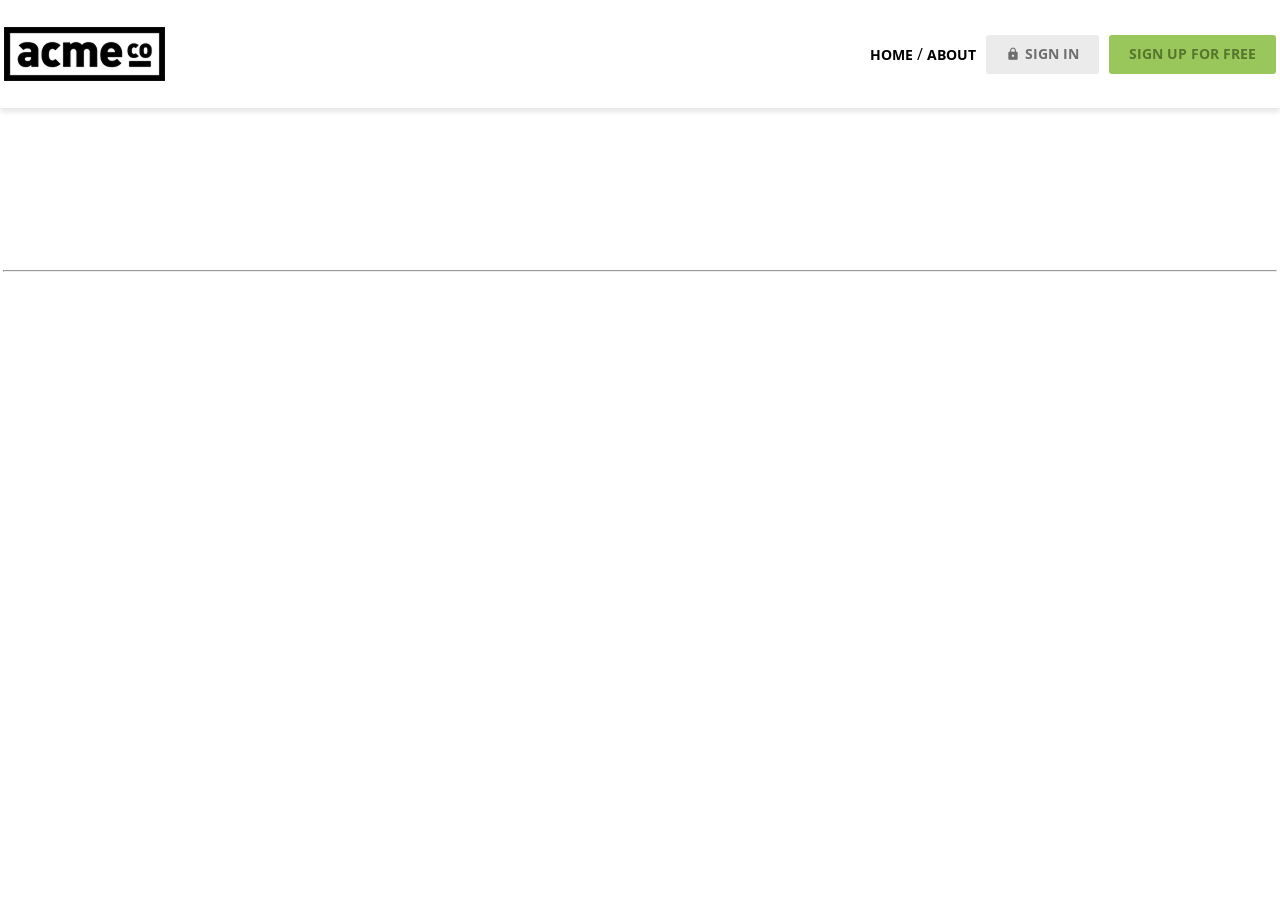
==== index.html @ 140cb156 "style: header" ====
<!DOCTYPE html>
<html lang="en">

<head>
  <meta charset="UTF-8">
  <meta name="viewport" content="width=device-width, initial-scale=1.0">
  <title>ACME</title>
  <link rel="preconnect" href="https://fonts.googleapis.com">
  <link rel="preconnect" href="https://fonts.gstatic.com" crossorigin>
  <link href="https://fonts.googleapis.com/css2?family=Open+Sans:ital,wght@0,300..800;1,300..800&display=swap"
    rel="stylesheet">
  <link href="https://fonts.googleapis.com/icon?family=Material+Icons" rel="stylesheet">
  <link rel="stylesheet" href="css/common.css">
</head>

<body>
  <header>
    <div class="container d-flex justify-content-between align-items-center">
      <h1 class="logo">
        <a href="index.html">
          <img src="images/logo.png" alt="acme logo">
          <span>ACME</span>
        </a>
      </h1>
      <nav>
        <ul class="d-flex align-items-center">
          <li>
            <a href="" class="text-nav">home</a>
            /
            <a href="" class="text-nav">about</a>
          </li>
          <li>
            <a href="#" class="btn btn-secondary"><span class="material-icons">lock</span>sign in</a>
          </li>
          <li>
            <a href="#" class="btn btn-primary">sign up for free</a>
          </li>
        </ul>
      </nav>
    </div>
  </header>
  <main>
    <section class="hero inner-top-pd">
      <div class="container"></div>
    </section>
    <section class="features container inner-pd"></section>
    <hr class="container">
    <section class="testimonial container inner-pd"></section>
    <section class="cta inner-pd"></section>
  </main>
  <footer class="inner-pd"></footer>
</body>

</html>
---- css/common.css ----
@import url('normalize.css');
@import url('reset.css');
@import url('flex-utility.css');

:root {
  /* Layout */
  --base-unit: 27px;
  --base-font: 16px;

  /* Color styles */
  --black: rgba(44, 44, 44, 1);
  --light--gray: rgba(168, 168, 168, 1);
  --medium--gray: rgba(110, 110, 110, 1);
  --super--light--gray: rgba(235, 235, 235, 1);
  --primary: rgba(154, 199, 91, 1);
  --secondary: rgba(85, 118, 44, 1);
  --white: rgba(255, 255, 255, 1);
  --hero: rgba(45, 62, 79, 1);
  --hero--title: rgba(58, 153, 216, 1);
  --medium-blue: rgba(67, 156, 207, 1);
  --light-blue: rgba(72, 157, 205, 1);
  --c-t-a: rgba(41, 44, 46, 1);

  /* Text-size styles */
  --heading--x-l: calc(var(--base-font) * 3.4375);
  --body--l: calc(var(--base-font) * 2);
  --heading--s: calc(var(--base-font) * 1.5);
  --body--m: var(--base-font);
  --nav--item: calc(var(--base-font) * 0.875);
  --body--m-plus: calc(var(--base-font) * 1.125);
  --link: var(--base-font);
  --button---secondary: calc(var(--base-font) * 0.875);
  --button---primary: calc(var(--base-font) * 0.875);
}

body {
  font-family: "Open Sans", sans-serif;
 font-size: var(--base-font);
}

/* 폰트 위계 */
.text-heading-xl {
  font-size: var(--heading--x-l);
  line-height: calc(var(--base-unit) * 3);
}

.text-heading-s {
  font-size: var(--heading--s);
  line-height: var(--base-unit);
}

.text-body-l {
  font-size: var(--body--l);
  line-height: calc(var(--base-unit) * 2);
}

.text-body-m {
  font-size: var(--body--m);
  line-height: var(--base-unit);
}

.text-body-m-plus {
  font-size: var(--body--m-plus);
  line-height: var(--base-unit);
}
.text-nav{
  font-size:var(--nav--item);
  font-weight: bold;
  text-transform: uppercase;
}

/* 링크 버튼 */
.btn{
  height: 39px;
  background: var(--super--light--gray);
  border-radius:3px;
  padding: 0 20px;
  display: inline-flex;
  color:var(--medium--gray);
  align-items: center;
  font-size: calc(var(--base-font) * 0.875);
  font-weight: bold;
  gap:5px;
  text-transform:uppercase;
}
.btn .material-icons{
  font-size: 14px;
}
.btn-primary{
  background: var(--primary);
  color:var(--secondary);
}

/* 폼 요소 */
.hero{
  background: var(--hero);
}
form{
  width: 350px;
  display: flex;
  flex-direction:column;
  gap: 10px;

}
form .field{
  height: calc(var(--base-unit * 2));
  padding: 0 20px;
  display: flex;
  gap: 10px;
  background: var(--white);
  border: 1px solid #000;
border-radius: 3px;
align-items: center;
 color: var(--light--gray); 
}
form .field input{
  font-style: italic;
  color: var(--black);
}
form .field input::placeholder{
   color: var(--super--light--gray); 
}
form button{
  height: calc(var(--base-unit) * 2);
  border-radius:3px;
  display: flex;
  align-items: center;
  justify-content: center;
  color:var(--white);
  font-size: calc(var(--base-font) * 1.125);
  text-transform:uppercase;
  font-weight: bold;
  border:1px solid var(--white);
}
/* 레이아웃 */
.container{
  width: 1272px;
  margin:0 auto;
}
.inner-pd{
  padding: calc(var(--base-unit) * 3) 0;
}

.inner-top-pd{
  padding-top: calc(var(--base-unit) * 3) 0;
}
/* 헤더 */
body > header {
  background: var(--white);
  padding: var(--base-unit) 0;
  box-shadow:0 4px 5px rgba(0,0,0,.1);
}
.logo span{
  position: absolute;
	clip-path:inset(50%);
	width: 1px;
	height: 1px;
	overflow:hidden;	
}
header nav ul{
  gap: 10px;

}
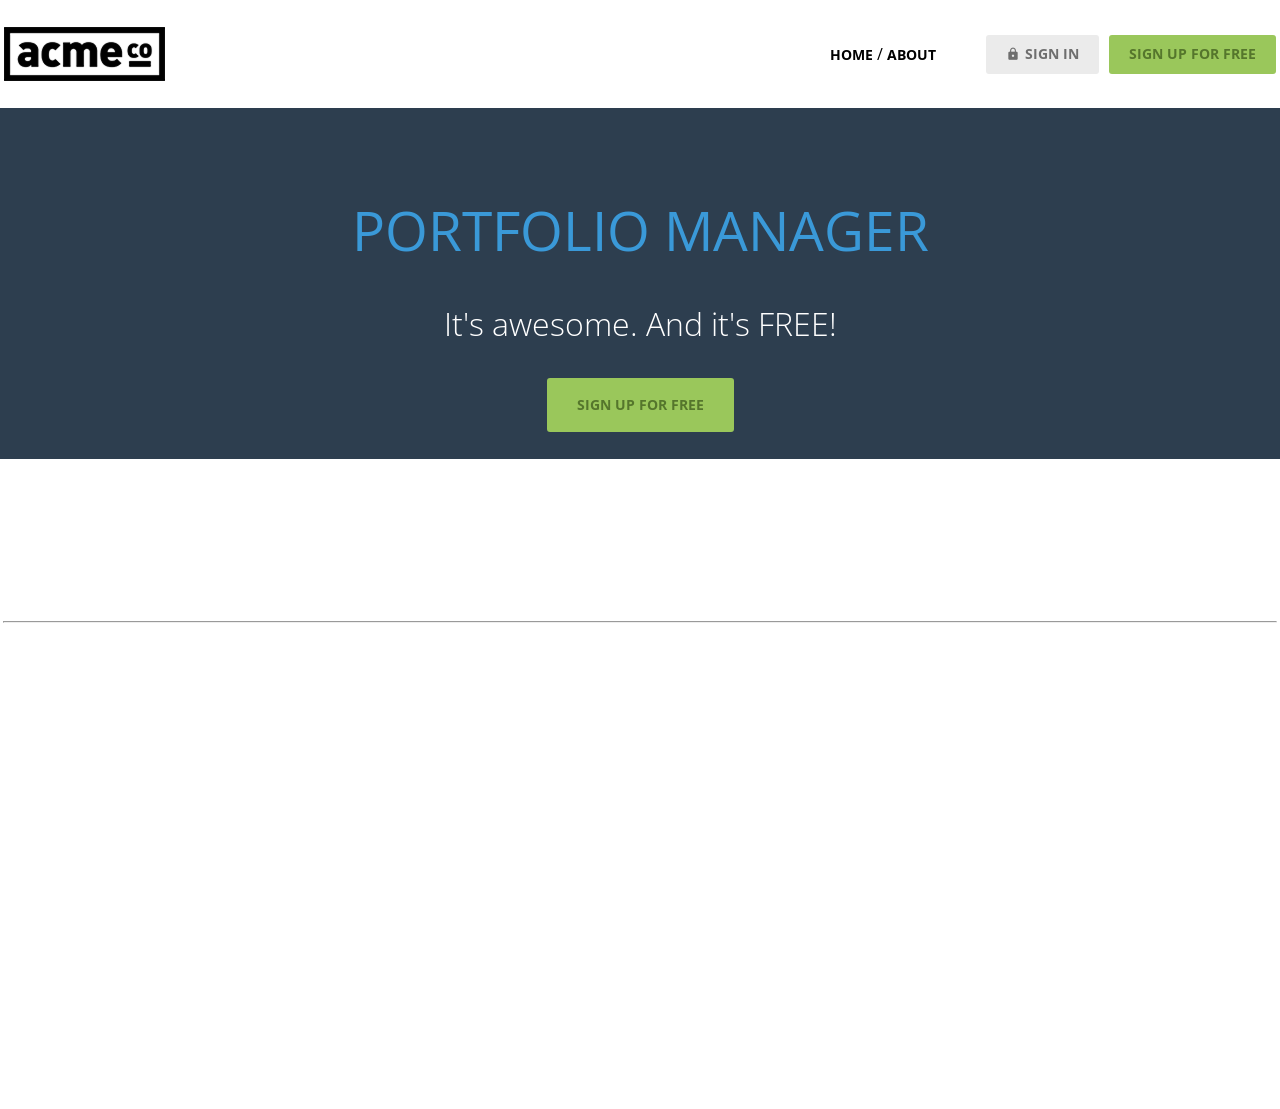
==== commit e3211fb8: "feat: Hero HTML/CSS 추가" ====
--- a/index.html
+++ b/index.html
@@ -11,6 +11,7 @@
     rel="stylesheet">
   <link href="https://fonts.googleapis.com/icon?family=Material+Icons" rel="stylesheet">
   <link rel="stylesheet" href="css/common.css">
+  <link rel="stylesheet" href="css/index.css">
 </head>
 
 <body>
@@ -41,7 +42,12 @@
   </header>
   <main>
     <section class="hero inner-top-pd">
-      <div class="container"></div>
+      <div class="container d-flex flex-column align-items-center g-1">
+        <h2 class="text-heading-xl">Portfolio Manager</h2>
+        <h3 class="text-body-l">It's awesome. And it's FREE!</h3>
+        <a href="#" class="btn btn-primary big">sign up for free</a>
+        <img src="images/hero_image.png" alt="">
+      </div>
     </section>
     <section class="features container inner-pd"></section>
     <hr class="container">
--- a/css/common.css
+++ b/css/common.css
@@ -35,13 +35,16 @@
 
 body {
   font-family: "Open Sans", sans-serif;
- font-size: var(--base-font);
+  font-size:var(--base-font);
 }
 
 /* 폰트 위계 */
 .text-heading-xl {
   font-size: var(--heading--x-l);
   line-height: calc(var(--base-unit) * 3);
+  color: var(--hero--title);
+  text-transform:uppercase;
+  letter-spacing:2%;
 }
 
 .text-heading-s {
@@ -52,6 +55,7 @@
 .text-body-l {
   font-size: var(--body--l);
   line-height: calc(var(--base-unit) * 2);
+  font-weight: 300;
 }
 
 .text-body-m {
@@ -68,7 +72,6 @@
   font-weight: bold;
   text-transform: uppercase;
 }
-
 /* 링크 버튼 */
 .btn{
   height: 39px;
@@ -90,35 +93,36 @@
   background: var(--primary);
   color:var(--secondary);
 }
+.btn.big{
+  height: calc(var(--base-unit) * 2);
+  padding: 0 30px;
+}
 
 /* 폼 요소 */
 .hero{
   background: var(--hero);
 }
 form{
-  width: 350px;
+  width: 350px;  
   display: flex;
   flex-direction:column;
-  gap: 10px;
-
+  gap:10px;
 }
 form .field{
-  height: calc(var(--base-unit * 2));
+  height: calc(var(--base-unit) * 2);
+  background: var(--white);
+  border-radius:3px;
   padding: 0 20px;
   display: flex;
-  gap: 10px;
-  background: var(--white);
-  border: 1px solid #000;
-border-radius: 3px;
-align-items: center;
- color: var(--light--gray); 
+  align-items: center;
+  color:var(--light--gray);
 }
 form .field input{
-  font-style: italic;
-  color: var(--black);
+  font-style:italic;
+  color:var(--black);
 }
 form .field input::placeholder{
-   color: var(--super--light--gray); 
+  color:var(--super--light--gray);
 }
 form button{
   height: calc(var(--base-unit) * 2);
@@ -140,10 +144,10 @@
 .inner-pd{
   padding: calc(var(--base-unit) * 3) 0;
 }
+.inner-top-pd{
+  padding-top: calc(var(--base-unit) * 3);
+}
 
-.inner-top-pd{
-  padding-top: calc(var(--base-unit) * 3) 0;
-}
 /* 헤더 */
 body > header {
   background: var(--white);
@@ -152,12 +156,14 @@
 }
 .logo span{
   position: absolute;
-	clip-path:inset(50%);
-	width: 1px;
-	height: 1px;
-	overflow:hidden;	
+  clip-path:inset(50%);
+  width: 1px;
+  height: 1px;
+  overflow: hidden;
 }
 header nav ul{
-  gap: 10px;
-
+  gap:10px;
+}
+header nav ul li:first-child{
+  margin-right: 40px;
 }
--- a/css/index.css
+++ b/css/index.css
@@ -0,0 +1,3 @@
+.hero h3{
+  color:var(--white);
+}
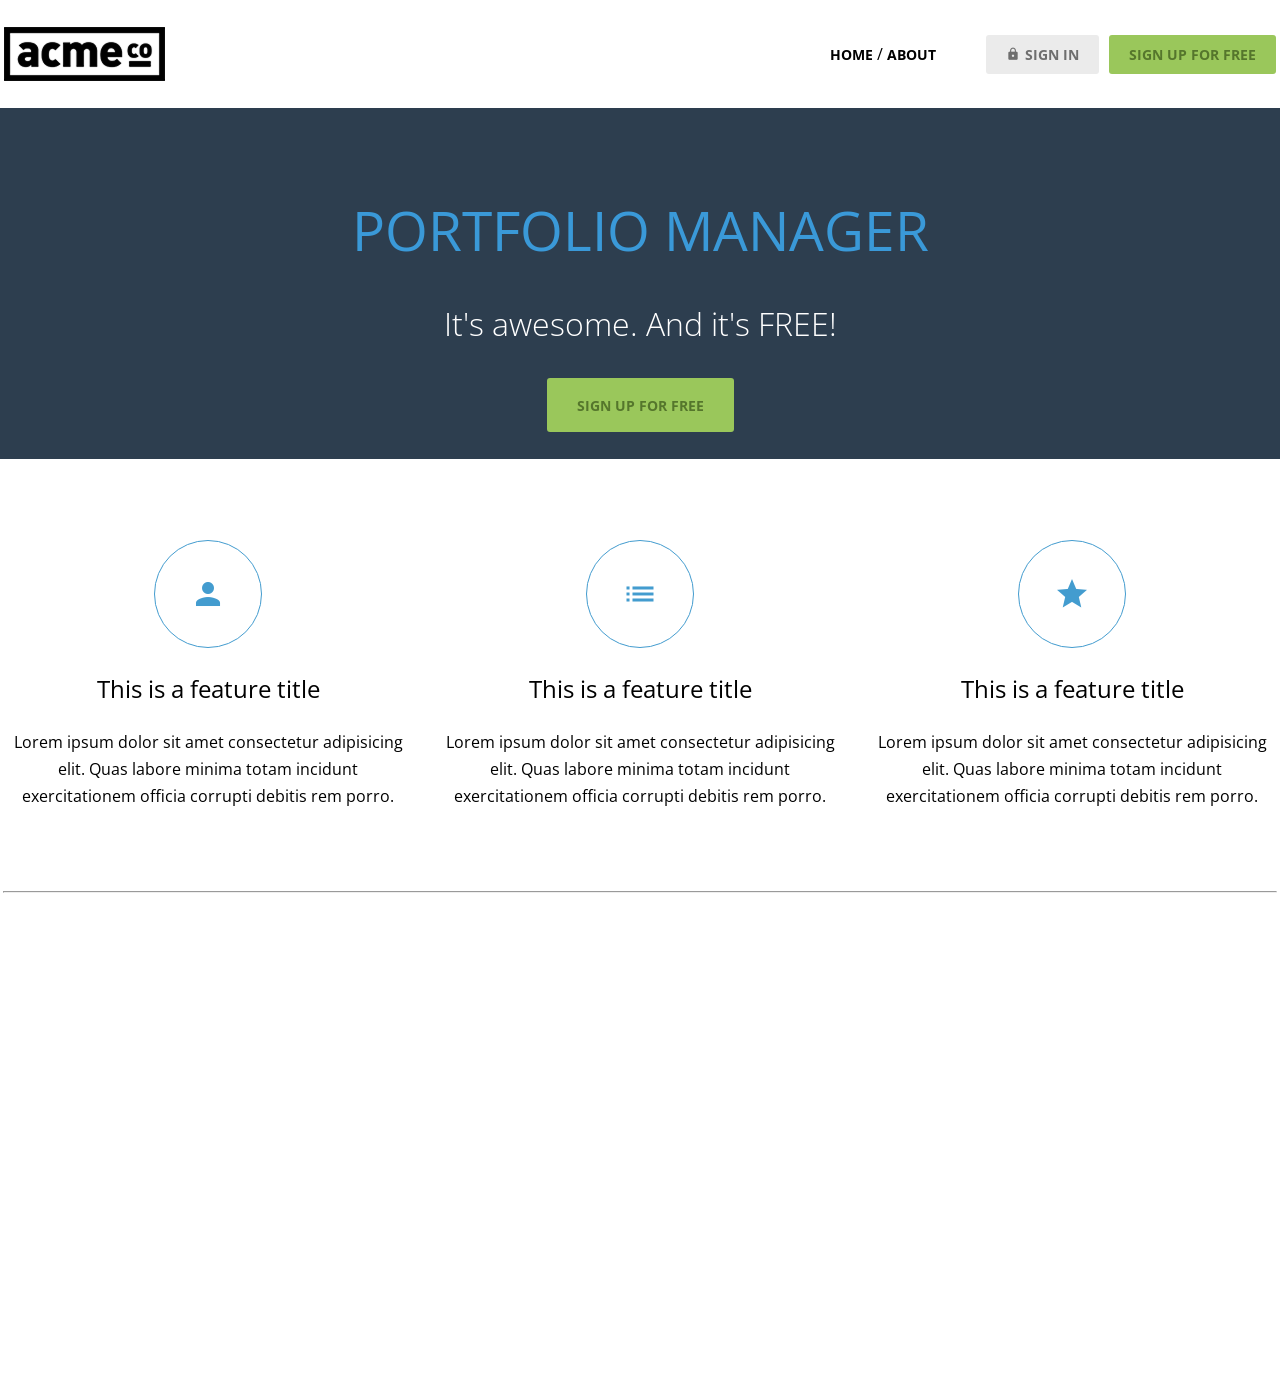
==== commit 97b1da29: "feat: Features HTML/CSS 추가" ====
--- a/index.html
+++ b/index.html
@@ -20,7 +20,7 @@
       <h1 class="logo">
         <a href="index.html">
           <img src="images/logo.png" alt="acme logo">
-          <span>ACME</span>
+          <span class="hidden">ACME</span>
         </a>
       </h1>
       <nav>
@@ -49,7 +49,38 @@
         <img src="images/hero_image.png" alt="">
       </div>
     </section>
-    <section class="features container inner-pd"></section>
+    <section class="features container inner-pd">
+      <h2 class="hidden">Features</h2>
+      <ul class="d-flex justify-content-between">
+        <li>
+          <div class="icon">
+            <span class="material-icons">person</span>
+          </div>
+          <h3 class="text-heading-s">This is a feature title</h3>
+          <p>
+            Lorem ipsum dolor sit amet consectetur adipisicing elit. Quas labore minima totam incidunt exercitationem officia corrupti debitis rem porro. 
+          </p>
+        </li>
+        <li>
+          <div class="icon">
+            <span class="material-icons">list</span>
+          </div>
+          <h3  class="text-heading-s">This is a feature title</h3>
+          <p>
+            Lorem ipsum dolor sit amet consectetur adipisicing elit. Quas labore minima totam incidunt exercitationem officia corrupti debitis rem porro. 
+          </p>
+        </li>
+        <li>
+          <div class="icon">
+            <span class="material-icons">star</span>
+          </div>
+          <h3 class="text-heading-s">This is a feature title</h3>
+          <p>
+            Lorem ipsum dolor sit amet consectetur adipisicing elit. Quas labore minima totam incidunt exercitationem officia corrupti debitis rem porro. 
+          </p>
+        </li>
+      </ul>
+    </section>
     <hr class="container">
     <section class="testimonial container inner-pd"></section>
     <section class="cta inner-pd"></section>
--- a/css/common.css
+++ b/css/common.css
@@ -34,8 +34,10 @@
 }
 
 body {
-  font-family: "Open Sans", sans-serif;
+  /* font-family: "Open Sans", sans-serif;
   font-size:var(--base-font);
+  line-height:var(--base-unit); */
+  font:var(--base-font)/var(--base-unit) "Open Sans", sans-serif;
 }
 
 /* 폰트 위계 */
@@ -147,6 +149,13 @@
 .inner-top-pd{
   padding-top: calc(var(--base-unit) * 3);
 }
+.hidden{
+  position: absolute;
+  clip-path:inset(50%);
+  width: 1px;
+  height: 1px;
+  overflow: hidden;
+}
 
 /* 헤더 */
 body > header {
@@ -154,13 +163,7 @@
   padding: var(--base-unit) 0;
   box-shadow:0 4px 5px rgba(0,0,0,.1);
 }
-.logo span{
-  position: absolute;
-  clip-path:inset(50%);
-  width: 1px;
-  height: 1px;
-  overflow: hidden;
-}
+
 header nav ul{
   gap:10px;
 }
--- a/css/index.css
+++ b/css/index.css
@@ -1,3 +1,28 @@
 .hero h3{
   color:var(--white);
+}
+
+.features ul{
+  gap:24px;
+  text-align: center;
+}
+.features ul li{
+  display: flex;
+  flex-direction:column;
+  gap:var(--base-unit);
+  align-items:center;
+}
+.features .icon{
+  width: calc(var(--base-unit) * 4);
+  height: calc(var(--base-unit) * 4);
+  display: flex;
+  justify-content: center;
+  align-items: center;
+  border:1px solid var(--medium-blue);
+  border-radius:50%;  
+  box-sizing:border-box;
+  color: var(--medium-blue);  
+}
+.features .icon span{
+  font-size: 36px;
 }
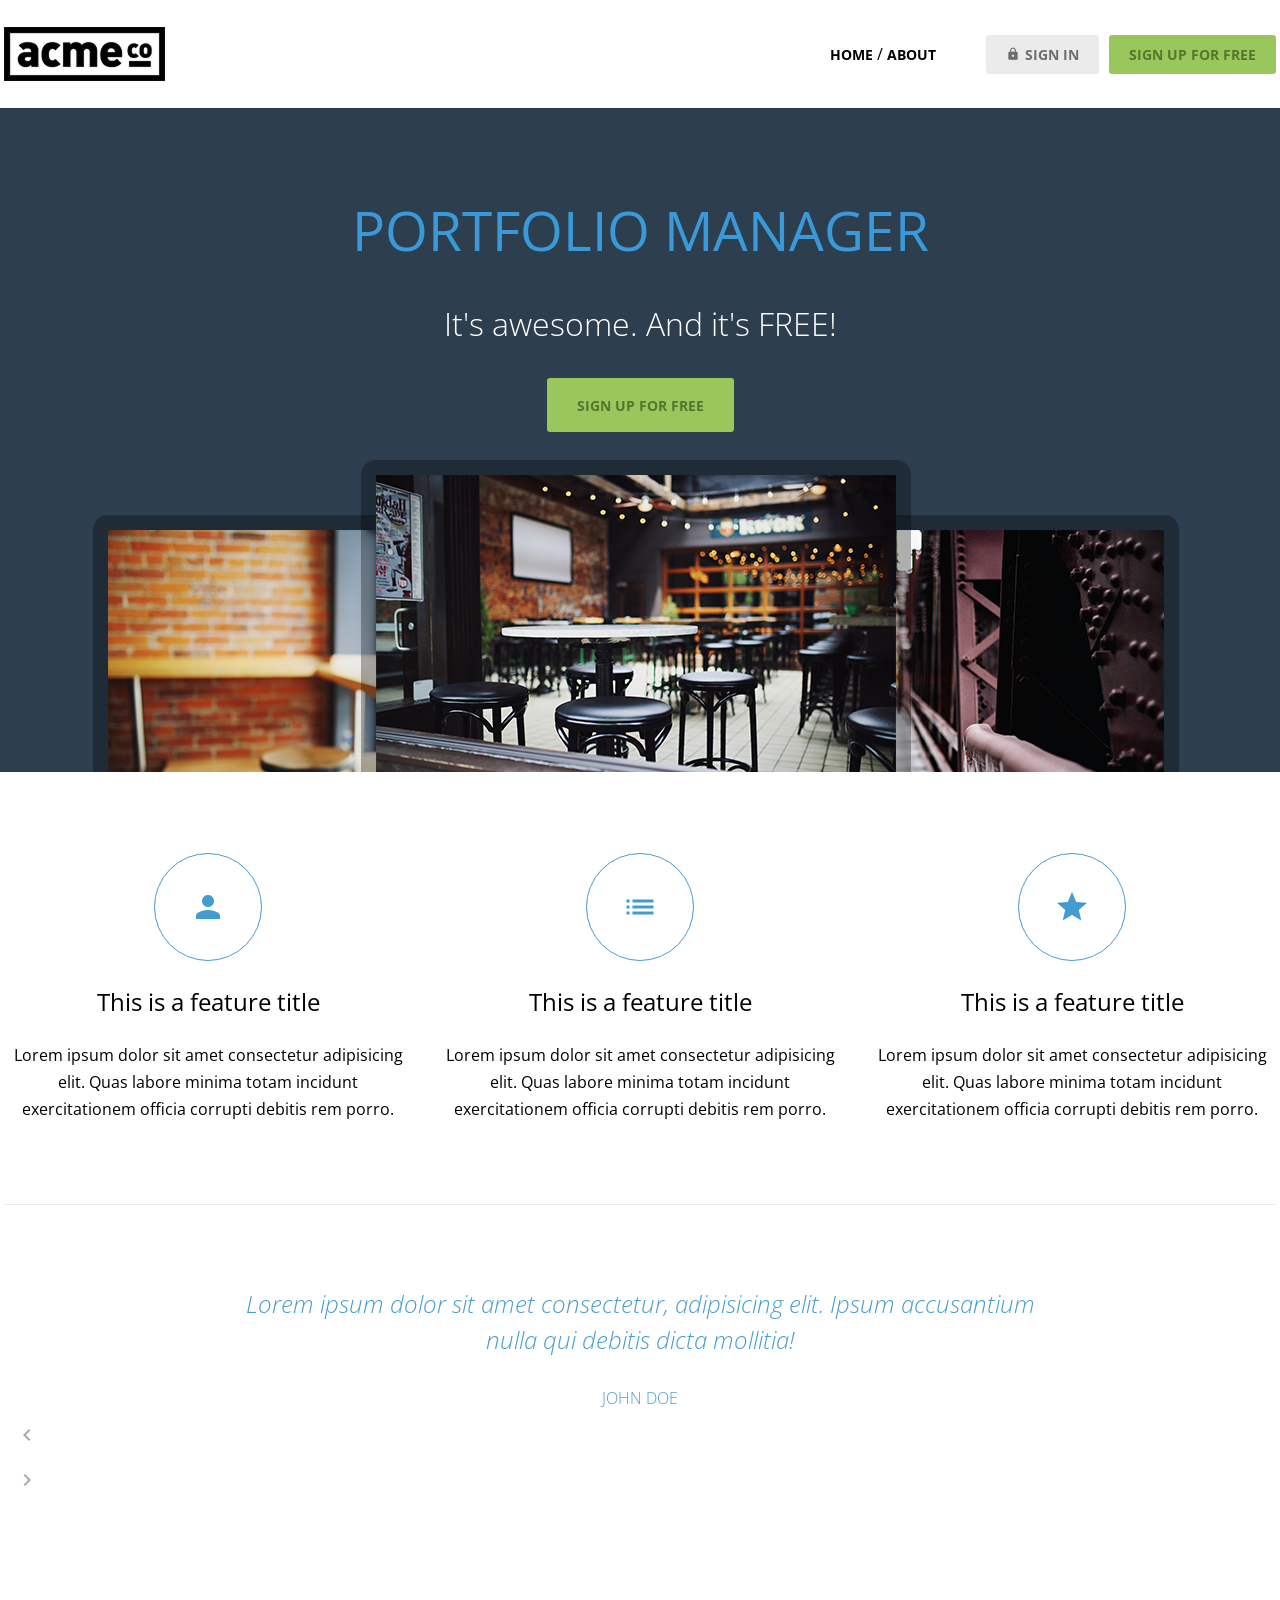
==== commit 5cdb77e1: "feat:선생님 코드와 일치 시킴" ====
--- a/index.html
+++ b/index.html
@@ -1,91 +1,133 @@
-<!DOCTYPE html>
+<!doctype html>
 <html lang="en">
+  <head>
+    <meta charset="UTF-8" />
+    <meta name="viewport" content="width=device-width, initial-scale=1.0" />
+    <title>ACME</title>
+    <link rel="preconnect" href="https://fonts.googleapis.com" />
+    <link rel="preconnect" href="https://fonts.gstatic.com" crossorigin />
+    <link
+      href="https://fonts.googleapis.com/css2?family=Open+Sans:ital,wght@0,300..800;1,300..800&display=swap"
+      rel="stylesheet"
+    />
+    <link href="https://fonts.googleapis.com/icon?family=Material+Icons" rel="stylesheet" />
+    <link rel="stylesheet" href="css/common.css" />
+    <link rel="stylesheet" href="css/index.css" />
+  </head>
 
-<head>
-  <meta charset="UTF-8">
-  <meta name="viewport" content="width=device-width, initial-scale=1.0">
-  <title>ACME</title>
-  <link rel="preconnect" href="https://fonts.googleapis.com">
-  <link rel="preconnect" href="https://fonts.gstatic.com" crossorigin>
-  <link href="https://fonts.googleapis.com/css2?family=Open+Sans:ital,wght@0,300..800;1,300..800&display=swap"
-    rel="stylesheet">
-  <link href="https://fonts.googleapis.com/icon?family=Material+Icons" rel="stylesheet">
-  <link rel="stylesheet" href="css/common.css">
-  <link rel="stylesheet" href="css/index.css">
-</head>
-
-<body>
-  <header>
-    <div class="container d-flex justify-content-between align-items-center">
-      <h1 class="logo">
-        <a href="index.html">
-          <img src="images/logo.png" alt="acme logo">
-          <span class="hidden">ACME</span>
-        </a>
-      </h1>
-      <nav>
-        <ul class="d-flex align-items-center">
+  <body>
+    <header>
+      <div class="container d-flex justify-content-between align-items-center">
+        <h1 class="logo">
+          <a href="index.html">
+            <img src="images/logo.png" alt="acme logo" />
+            <span class="hidden">ACME</span>
+          </a>
+        </h1>
+        <nav>
+          <ul class="d-flex align-items-center">
+            <li>
+              <a href="" class="text-nav">home</a>
+              /
+              <a href="" class="text-nav">about</a>
+            </li>
+            <li>
+              <a href="#" class="btn btn-secondary"
+                ><span class="material-icons">lock</span>sign in</a
+              >
+            </li>
+            <li>
+              <a href="#" class="btn btn-primary">sign up for free</a>
+            </li>
+          </ul>
+        </nav>
+      </div>
+    </header>
+    <main>
+      <section class="hero inner-top-pd">
+        <div class="container d-flex flex-column align-items-center g-1">
+          <h2 class="text-heading-xl">Portfolio Manager</h2>
+          <h3 class="text-body-l">It's awesome. And it's FREE!</h3>
+          <a href="#" class="btn btn-primary big">sign up for free</a>
+          <img src="images/hero_image.png" alt="" />
+        </div>
+      </section>
+      <section class="features container inner-pd">
+        <h2 class="hidden">Features</h2>
+        <ul class="d-flex justify-content-between">
           <li>
-            <a href="" class="text-nav">home</a>
-            /
-            <a href="" class="text-nav">about</a>
+            <div class="icon">
+              <span class="material-icons">person</span>
+            </div>
+            <h3 class="text-heading-s">This is a feature title</h3>
+            <p>
+              Lorem ipsum dolor sit amet consectetur adipisicing elit. Quas labore minima totam
+              incidunt exercitationem officia corrupti debitis rem porro.
+            </p>
           </li>
           <li>
-            <a href="#" class="btn btn-secondary"><span class="material-icons">lock</span>sign in</a>
+            <div class="icon">
+              <span class="material-icons">list</span>
+            </div>
+            <h3 class="text-heading-s">This is a feature title</h3>
+            <p>
+              Lorem ipsum dolor sit amet consectetur adipisicing elit. Quas labore minima totam
+              incidunt exercitationem officia corrupti debitis rem porro.
+            </p>
           </li>
           <li>
-            <a href="#" class="btn btn-primary">sign up for free</a>
+            <div class="icon">
+              <span class="material-icons">star</span>
+            </div>
+            <h3 class="text-heading-s">This is a feature title</h3>
+            <p>
+              Lorem ipsum dolor sit amet consectetur adipisicing elit. Quas labore minima totam
+              incidunt exercitationem officia corrupti debitis rem porro.
+            </p>
           </li>
         </ul>
-      </nav>
-    </div>
-  </header>
-  <main>
-    <section class="hero inner-top-pd">
-      <div class="container d-flex flex-column align-items-center g-1">
-        <h2 class="text-heading-xl">Portfolio Manager</h2>
-        <h3 class="text-body-l">It's awesome. And it's FREE!</h3>
-        <a href="#" class="btn btn-primary big">sign up for free</a>
-        <img src="images/hero_image.png" alt="">
-      </div>
-    </section>
-    <section class="features container inner-pd">
-      <h2 class="hidden">Features</h2>
-      <ul class="d-flex justify-content-between">
-        <li>
-          <div class="icon">
-            <span class="material-icons">person</span>
-          </div>
-          <h3 class="text-heading-s">This is a feature title</h3>
-          <p>
-            Lorem ipsum dolor sit amet consectetur adipisicing elit. Quas labore minima totam incidunt exercitationem officia corrupti debitis rem porro. 
-          </p>
-        </li>
-        <li>
-          <div class="icon">
-            <span class="material-icons">list</span>
-          </div>
-          <h3  class="text-heading-s">This is a feature title</h3>
-          <p>
-            Lorem ipsum dolor sit amet consectetur adipisicing elit. Quas labore minima totam incidunt exercitationem officia corrupti debitis rem porro. 
-          </p>
-        </li>
-        <li>
-          <div class="icon">
-            <span class="material-icons">star</span>
-          </div>
-          <h3 class="text-heading-s">This is a feature title</h3>
-          <p>
-            Lorem ipsum dolor sit amet consectetur adipisicing elit. Quas labore minima totam incidunt exercitationem officia corrupti debitis rem porro. 
-          </p>
-        </li>
-      </ul>
-    </section>
-    <hr class="container">
-    <section class="testimonial container inner-pd"></section>
-    <section class="cta inner-pd"></section>
-  </main>
-  <footer class="inner-pd"></footer>
-</body>
-
-</html>+      </section>
+      <hr class="container" />
+      <section class="testimonial slidewrapper container inner-pd">
+        <h2 class="hidden">testimonial</h2>
+        <ul class="slidecontainer">
+          <li>
+            <blockquote>
+              <p>
+                Lorem ipsum dolor sit amet consectetur, adipisicing elit. Ipsum accusantium nulla
+                qui debitis dicta mollitia!
+              </p>
+            </blockquote>
+            <small>john doe</small>
+          </li>
+          <li>
+            <blockquote>
+              <p>
+                Lorem ipsum dolor sit amet consectetur, adipisicing elit. Ipsum accusantium nulla
+                qui debitis dicta mollitia!
+              </p>
+            </blockquote>
+            <small>jane</small>
+          </li>
+          <li>
+            <blockquote>
+              <p>
+                Lorem ipsum dolor sit amet consectetur, adipisicing elit. Ipsum accusantium nulla
+                qui debitis dicta mollitia!
+              </p>
+            </blockquote>
+            <small>tomas</small>
+          </li>
+        </ul>
+        <button type="button" class="button prev">
+          <span class="material-icons">chevron_left</span>
+        </button>
+        <button type="button" class="button next">
+          <span class="material-icons">chevron_right</span>
+        </button>
+      </section>
+      <section class="cta inner-pd"></section>
+    </main>
+    <footer class="inner-pd"></footer>
+  </body>
+</html>
--- a/css/common.css
+++ b/css/common.css
@@ -1,6 +1,6 @@
-@import url('normalize.css');
-@import url('reset.css');
-@import url('flex-utility.css');
+@import url("normalize.css");
+@import url("reset.css");
+@import url("flex-utility.css");
 
 :root {
   /* Layout */
@@ -37,7 +37,9 @@
   /* font-family: "Open Sans", sans-serif;
   font-size:var(--base-font);
   line-height:var(--base-unit); */
-  font:var(--base-font)/var(--base-unit) "Open Sans", sans-serif;
+  font:
+    var(--base-font)/var(--base-unit) "Open Sans",
+    sans-serif;
 }
 
 /* 폰트 위계 */
@@ -45,8 +47,8 @@
   font-size: var(--heading--x-l);
   line-height: calc(var(--base-unit) * 3);
   color: var(--hero--title);
-  text-transform:uppercase;
-  letter-spacing:2%;
+  text-transform: uppercase;
+  letter-spacing: 2%;
 }
 
 .text-heading-s {
@@ -69,104 +71,137 @@
   font-size: var(--body--m-plus);
   line-height: var(--base-unit);
 }
-.text-nav{
-  font-size:var(--nav--item);
+.text-nav {
+  font-size: var(--nav--item);
   font-weight: bold;
   text-transform: uppercase;
 }
 /* 링크 버튼 */
-.btn{
+.btn {
   height: 39px;
   background: var(--super--light--gray);
-  border-radius:3px;
+  border-radius: 3px;
   padding: 0 20px;
   display: inline-flex;
-  color:var(--medium--gray);
+  color: var(--medium--gray);
   align-items: center;
   font-size: calc(var(--base-font) * 0.875);
   font-weight: bold;
-  gap:5px;
-  text-transform:uppercase;
-}
-.btn .material-icons{
+  gap: 5px;
+  text-transform: uppercase;
+}
+.btn .material-icons {
   font-size: 14px;
 }
-.btn-primary{
+.btn-primary {
   background: var(--primary);
-  color:var(--secondary);
-}
-.btn.big{
+  color: var(--secondary);
+}
+.btn.big {
   height: calc(var(--base-unit) * 2);
   padding: 0 30px;
 }
 
 /* 폼 요소 */
-.hero{
+.hero {
   background: var(--hero);
 }
-form{
-  width: 350px;  
-  display: flex;
-  flex-direction:column;
-  gap:10px;
-}
-form .field{
+form {
+  width: 350px;
+  display: flex;
+  flex-direction: column;
+  gap: 10px;
+}
+form .field {
   height: calc(var(--base-unit) * 2);
   background: var(--white);
-  border-radius:3px;
+  border-radius: 3px;
   padding: 0 20px;
   display: flex;
   align-items: center;
-  color:var(--light--gray);
-}
-form .field input{
-  font-style:italic;
-  color:var(--black);
-}
-form .field input::placeholder{
-  color:var(--super--light--gray);
-}
-form button{
+  color: var(--light--gray);
+}
+form .field input {
+  font-style: italic;
+  color: var(--black);
+}
+form .field input::placeholder {
+  color: var(--super--light--gray);
+}
+form button {
   height: calc(var(--base-unit) * 2);
-  border-radius:3px;
+  border-radius: 3px;
   display: flex;
   align-items: center;
   justify-content: center;
-  color:var(--white);
+  color: var(--white);
   font-size: calc(var(--base-font) * 1.125);
-  text-transform:uppercase;
+  text-transform: uppercase;
   font-weight: bold;
-  border:1px solid var(--white);
+  border: 1px solid var(--white);
 }
 /* 레이아웃 */
-.container{
+.container {
   width: 1272px;
-  margin:0 auto;
-}
-.inner-pd{
+  margin: 0 auto;
+}
+.inner-pd {
   padding: calc(var(--base-unit) * 3) 0;
 }
-.inner-top-pd{
+.inner-top-pd {
   padding-top: calc(var(--base-unit) * 3);
 }
-.hidden{
+.hidden {
   position: absolute;
-  clip-path:inset(50%);
+  clip-path: inset(50%);
   width: 1px;
   height: 1px;
   overflow: hidden;
+}
+
+hr {
+  border: none;
+  /* border-top:1px solid var(--super--light--gray); */
+  height: 1px;
+  background: var(--super--light--gray);
 }
 
 /* 헤더 */
 body > header {
   background: var(--white);
   padding: var(--base-unit) 0;
-  box-shadow:0 4px 5px rgba(0,0,0,.1);
-}
-
-header nav ul{
-  gap:10px;
-}
-header nav ul li:first-child{
+  box-shadow: 0 4px 5px rgba(0, 0, 0, 0.1);
+}
+
+header nav ul {
+  gap: 10px;
+}
+header nav ul li:first-child {
   margin-right: 40px;
-}+}
+
+/* 슬라이드 */
+.slidewrapper {
+  position: relative;
+  overflow: hidden;
+}
+.slidecontainer {
+  width: 300%; /* js 부모 너비파악, 슬라이드 개수 파악, 너비 계산 지정할 예정 */
+  display: flex;
+}
+.slidecontainer li {
+  width: 100%;
+  display: flex;
+  flex-direction: column;
+  align-items: center;
+  gap: var(--base-unit);
+}
+.slidewrapper button {
+  width: 45px;
+  height: 45px;
+  display: flex;
+  justify-content: center;
+  align-items: center;
+  color: var(--light--gray);
+  cursor: pointer;
+}
--- a/css/index.css
+++ b/css/index.css
@@ -1,28 +1,43 @@
-.hero h3{
-  color:var(--white);
+.hero h3 {
+  color: var(--white);
 }
 
-.features ul{
-  gap:24px;
+.features ul {
+  gap: 24px;
   text-align: center;
 }
-.features ul li{
+.features ul li {
   display: flex;
-  flex-direction:column;
-  gap:var(--base-unit);
-  align-items:center;
+  flex-direction: column;
+  gap: var(--base-unit);
+  align-items: center;
 }
-.features .icon{
+.features .icon {
   width: calc(var(--base-unit) * 4);
   height: calc(var(--base-unit) * 4);
   display: flex;
   justify-content: center;
   align-items: center;
-  border:1px solid var(--medium-blue);
-  border-radius:50%;  
-  box-sizing:border-box;
-  color: var(--medium-blue);  
+  border: 1px solid var(--medium-blue);
+  border-radius: 50%;
+  box-sizing: border-box;
+  color: var(--medium-blue);
 }
-.features .icon span{
+.features .icon span {
   font-size: 36px;
-}+}
+.testimonial li {
+  font-weight: 300;
+  color: var(--light-blue);
+  text-align: center;
+}
+.testimonial blockquote {
+  width: 840px;
+  font-style: italic;
+  font-size: 24px;
+  line-height: 36px;
+}
+.testimonial small {
+  font-weight: 300;
+  text-transform: uppercase;
+}
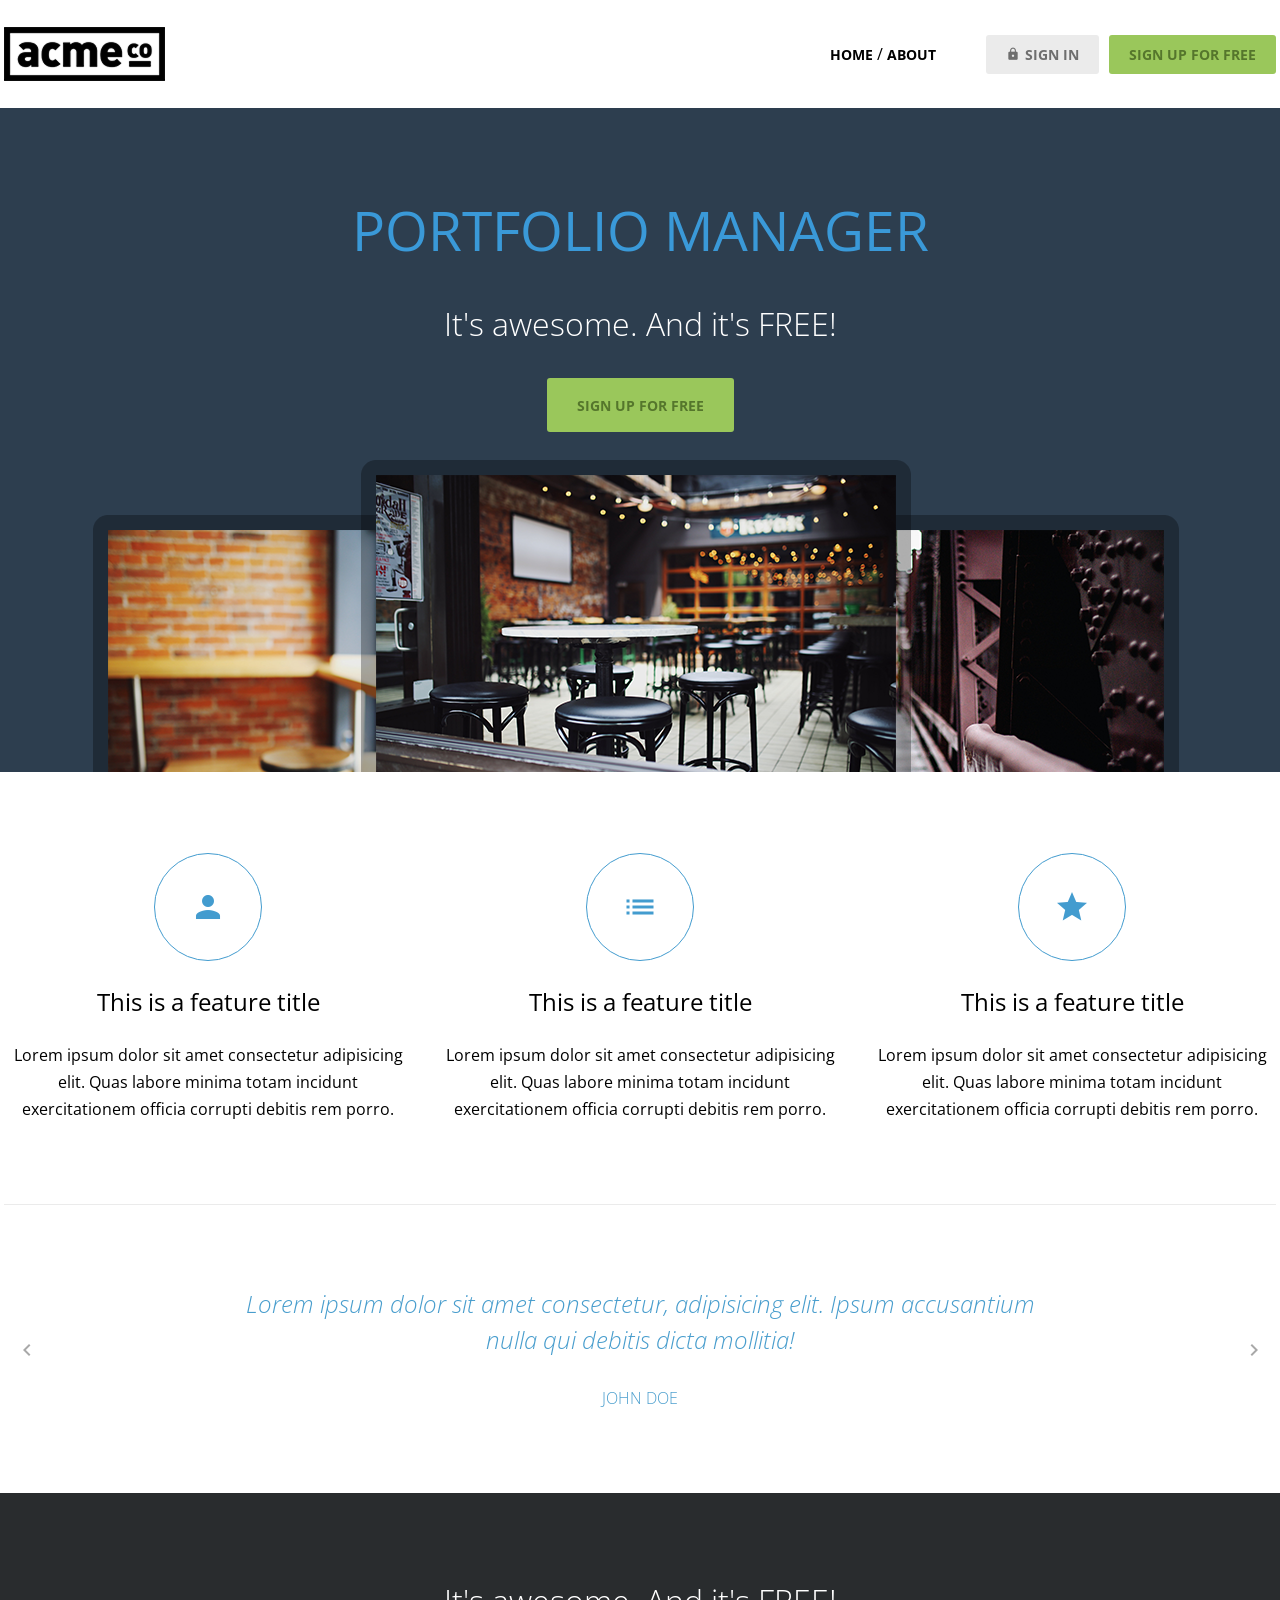
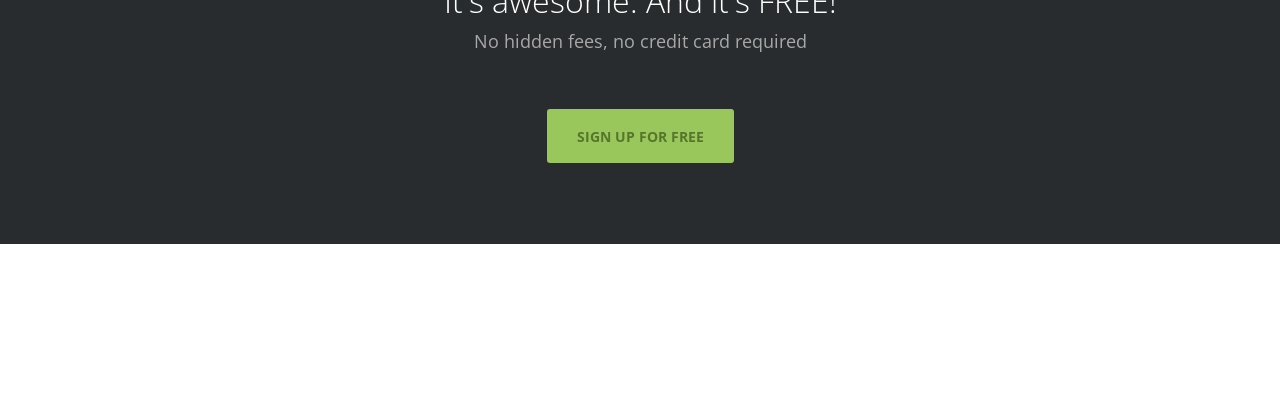
==== commit ba6f461c: "feat: CTA html/css add" ====
--- a/index.html
+++ b/index.html
@@ -126,7 +126,13 @@
           <span class="material-icons">chevron_right</span>
         </button>
       </section>
-      <section class="cta inner-pd"></section>
+      <section class="cta inner-pd d-flex flex-column align-items-center g-2">
+        <div class="content">
+          <h3 class="text-body-l">It's awesome. And it's FREE!</h3>
+          <p class="text-body-m-plus">No hidden fees, no credit card required</p>
+        </div>
+        <a href="#" class="btn btn-primary big">sign up for free</a>
+      </section>
     </main>
     <footer class="inner-pd"></footer>
   </body>
--- a/css/common.css
+++ b/css/common.css
@@ -60,6 +60,7 @@
   font-size: var(--body--l);
   line-height: calc(var(--base-unit) * 2);
   font-weight: 300;
+  text-align: center;
 }
 
 .text-body-m {
@@ -70,6 +71,8 @@
 .text-body-m-plus {
   font-size: var(--body--m-plus);
   line-height: var(--base-unit);
+  text-align: center;
+  color: var(--light--gray);
 }
 .text-nav {
   font-size: var(--nav--item);
@@ -188,6 +191,7 @@
 .slidecontainer {
   width: 300%; /* js 부모 너비파악, 슬라이드 개수 파악, 너비 계산 지정할 예정 */
   display: flex;
+  transition: 0.3s ease-out;
 }
 .slidecontainer li {
   width: 100%;
@@ -204,4 +208,21 @@
   align-items: center;
   color: var(--light--gray);
   cursor: pointer;
-}
+  position: absolute;
+  top: 50%;
+  transform: translateY(-50%);
+}
+.slidewrapper button.prev {
+  left: 0;
+}
+.slidewrapper button.next {
+  right: 0;
+}
+
+/* CTA */
+.cta {
+  background: var(--c-t-a);
+}
+.cta h3 {
+  color: var(--white);
+}
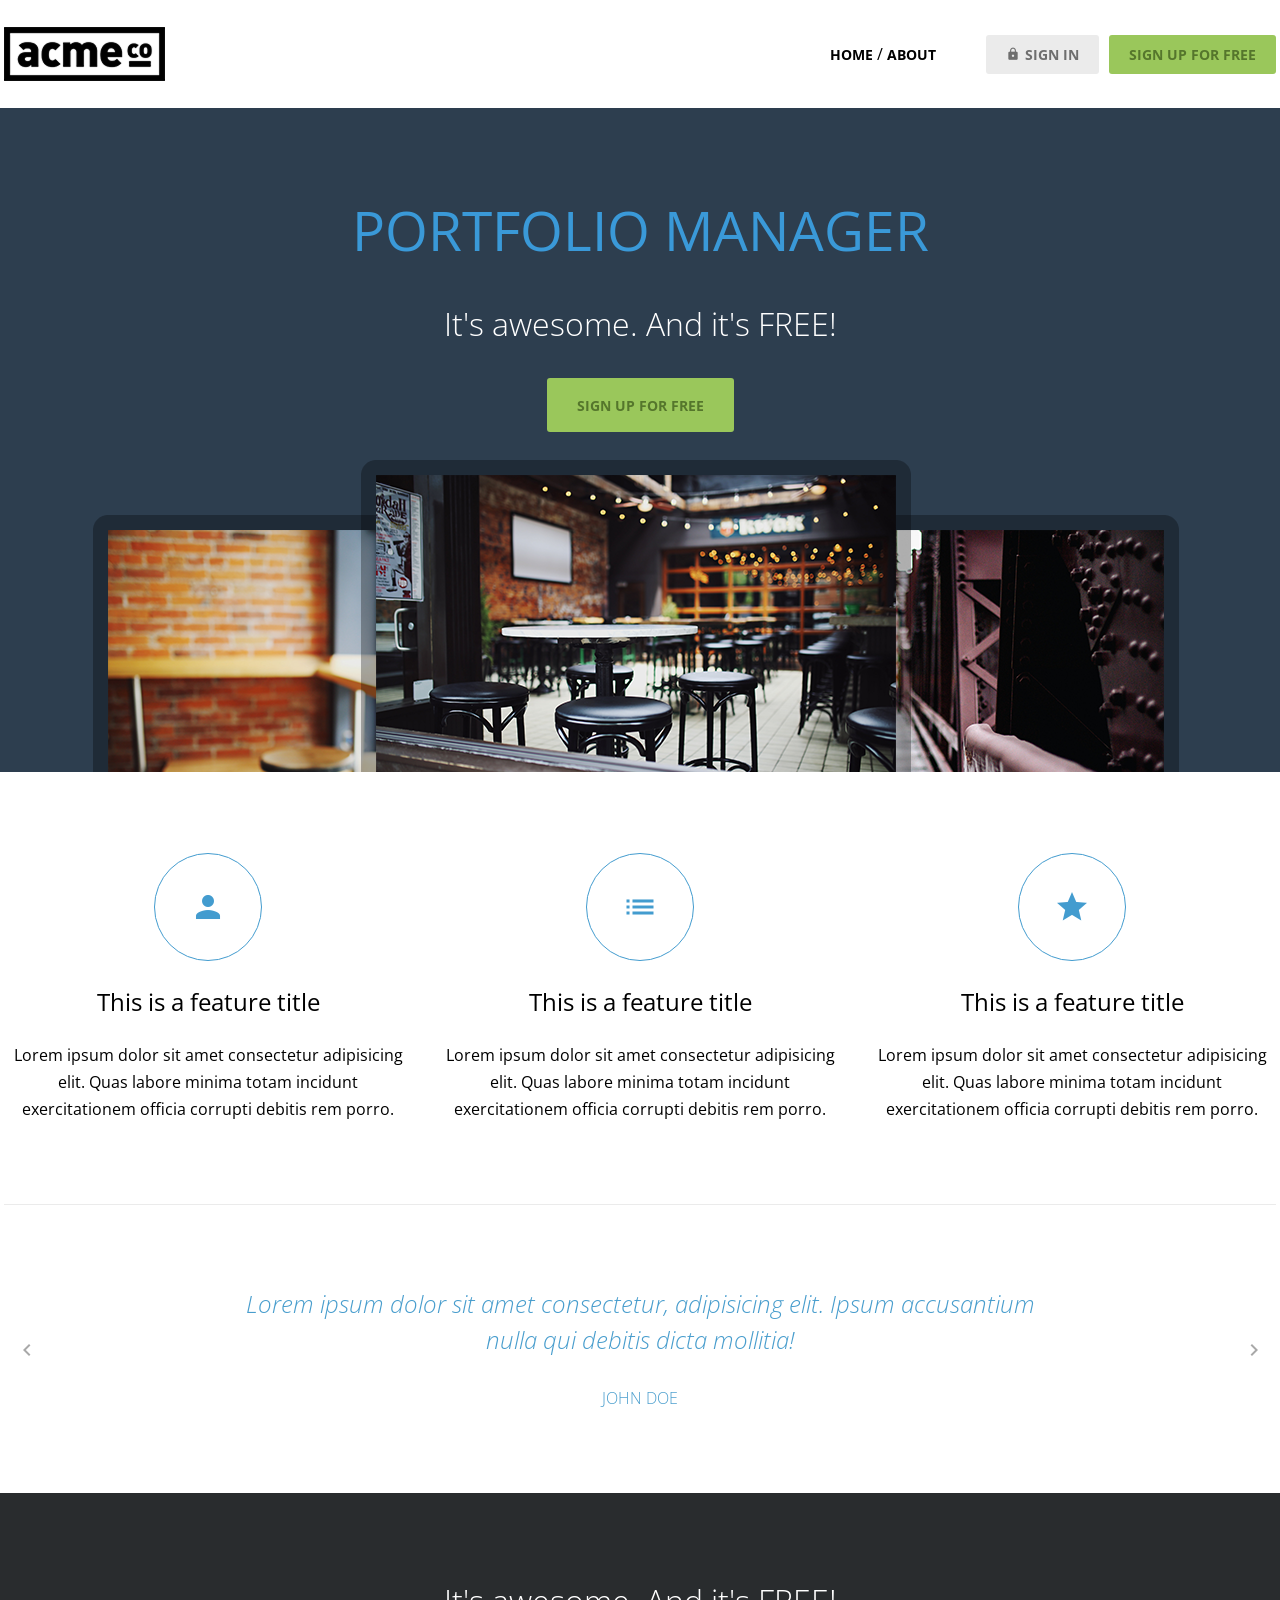
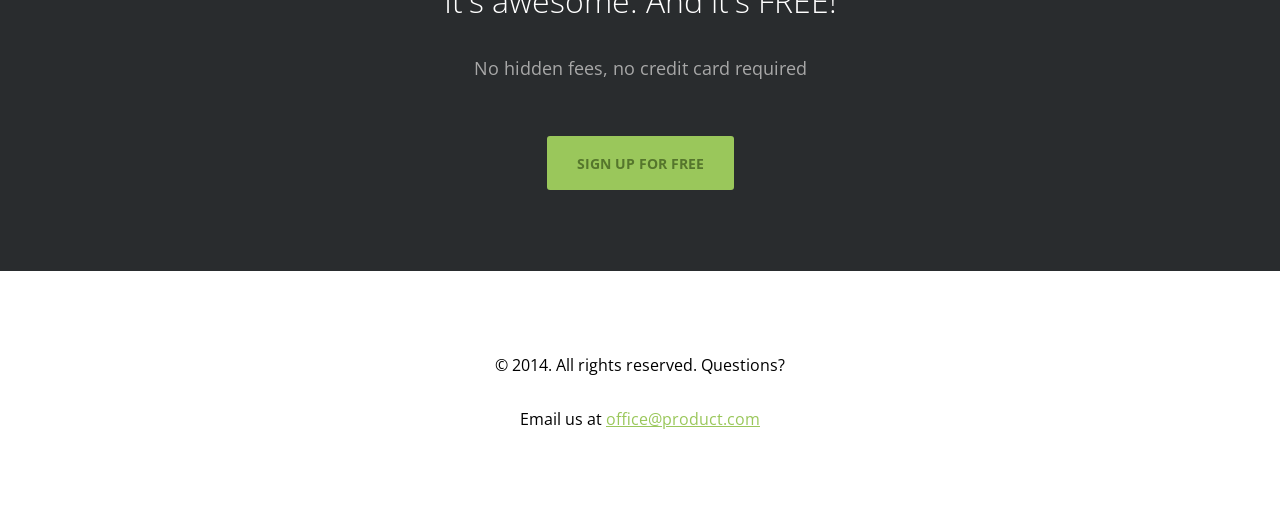
==== commit 99dbc450: "feat:footer HTML/CSS add" ====
--- a/index.html
+++ b/index.html
@@ -127,13 +127,16 @@
         </button>
       </section>
       <section class="cta inner-pd d-flex flex-column align-items-center g-2">
-        <div class="content">
+        <div class="content d-flex flex-column g-1">
           <h3 class="text-body-l">It's awesome. And it's FREE!</h3>
           <p class="text-body-m-plus">No hidden fees, no credit card required</p>
         </div>
         <a href="#" class="btn btn-primary big">sign up for free</a>
       </section>
     </main>
-    <footer class="inner-pd"></footer>
+    <footer class="inner-pd d-flex flex-column align-items-center g-1">
+      <p>&copy; 2014. All rights reserved. Questions?</p>
+      <p>Email us at <a href="#" class="text-link">office@product.com</a></p>
+    </footer>
   </body>
 </html>
--- a/css/common.css
+++ b/css/common.css
@@ -169,6 +169,11 @@
   background: var(--super--light--gray);
 }
 
+.text-link {
+  text-decoration: underline;
+  color: var(--primary);
+}
+
 /* 헤더 */
 body > header {
   background: var(--white);
